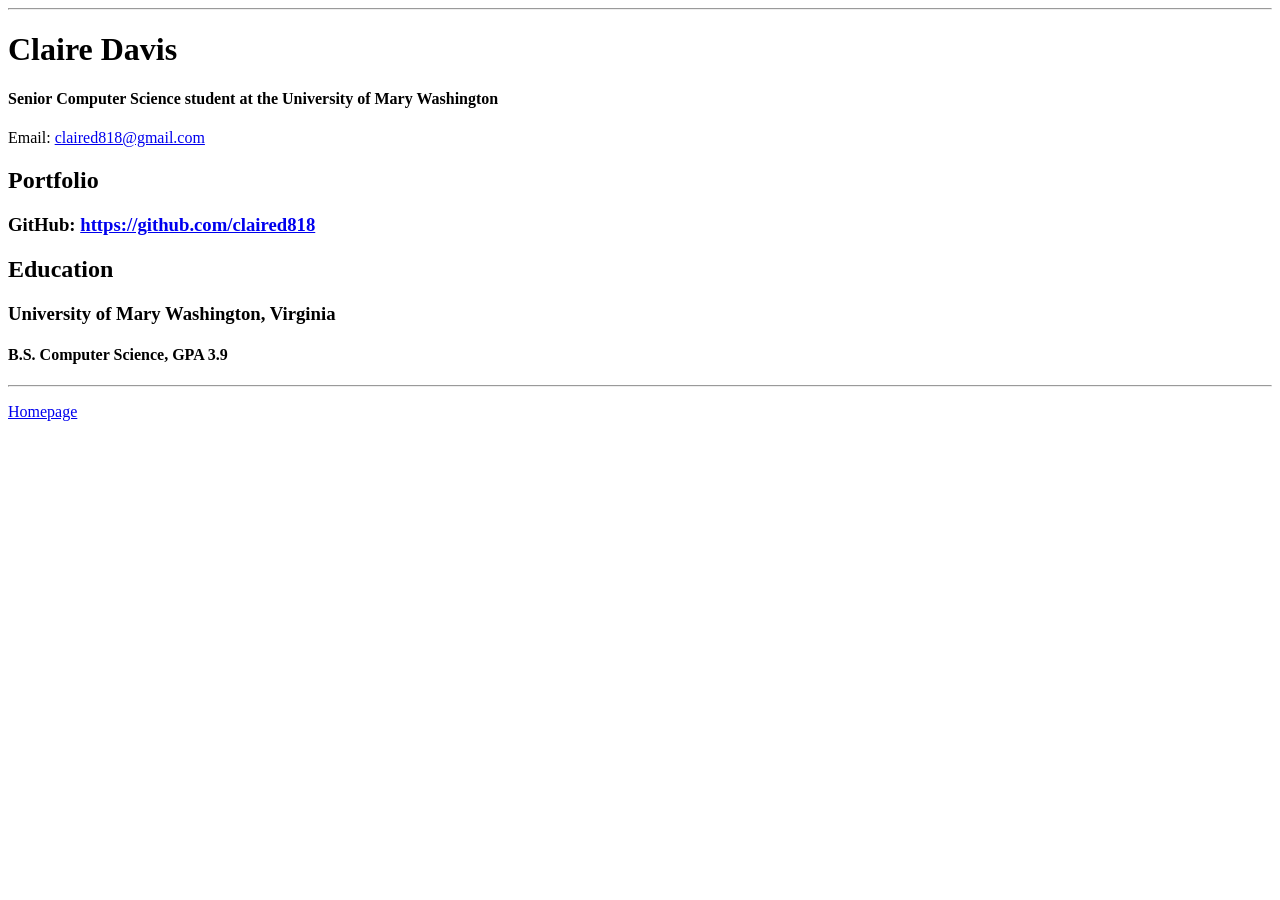
==== resume.html @ 78e47bb7 "Add files via upload" ====
<!doctype html>

<!-- this is a comment for human! -->

<html lang="en">

  <header>
    <title>Claire Davis's Resume</title>
    <link rel='stylesheet' href='css/master.css'>
    <link rel='faviconicon' href='favicon.ico' type='image/x-icon'>
    <link rel='shortcut' href='favicon.ico' type='image/x-icon'>
    <meta name='viewport' content='width-device-width, initial-scale-a, shrink-to-fit-no'>
    <meta name='name' content="Claire Davis's Portfolio">
    <meta anme='robots' content='noindex, nofollow'>
  </header>

  <body>
    <hr>

    <h1>Claire Davis</h1>
    <h4>Senior Computer Science student at the University of Mary Washington</h4>

    <p>Email: <a href="mailto:claired818@gmail.com" target="_blank">claired818@gmail.com</a></p>
    <!-- don't post physical address, personal phone number or other personal information on the web! -->

    <h2>Portfolio</h2>
      <h3>GitHub: <a href="https://github.com/claired818" target="_blank">https://github.com/claired818</a></h3>

    <h2>Education</h2>

    <h3>University of Mary Washington, Virginia</h3>
    <h4>B.S. Computer Science, GPA 3.9</h4>
  </body>

  <footer>
  <hr>
  <p><a href="index.html">Homepage</a><p>
  </footer>

</html>
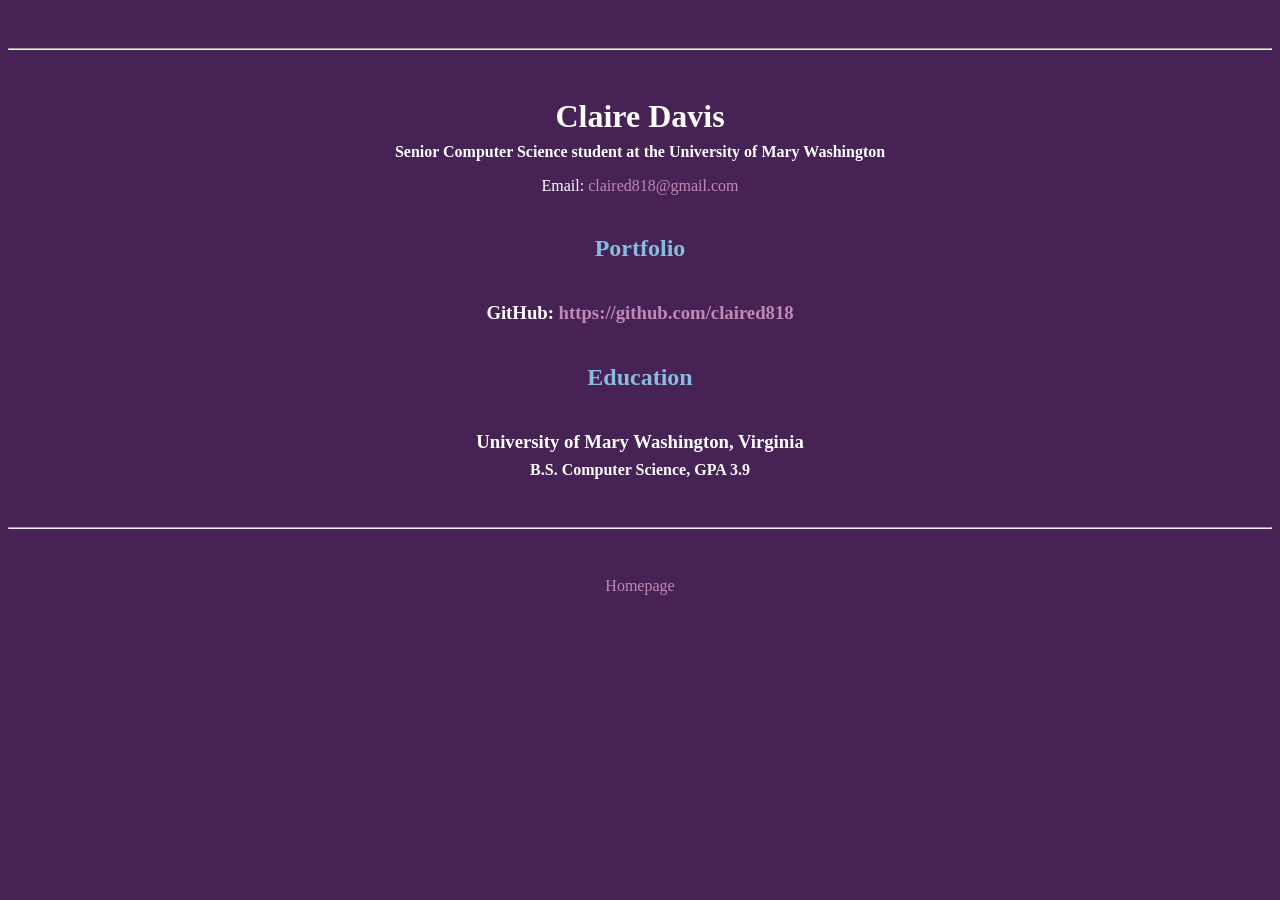
==== commit 73b7a39c: "Update resume.html" ====
--- a/resume.html
+++ b/resume.html
@@ -4,15 +4,14 @@
 
 <html lang="en">
 
-  <header>
+  <head>
     <title>Claire Davis's Resume</title>
-    <link rel='stylesheet' href='css/master.css'>
-    <link rel='faviconicon' href='favicon.ico' type='image/x-icon'>
-    <link rel='shortcut' href='favicon.ico' type='image/x-icon'>
-    <meta name='viewport' content='width-device-width, initial-scale-a, shrink-to-fit-no'>
-    <meta name='name' content="Claire Davis's Portfolio">
-    <meta anme='robots' content='noindex, nofollow'>
-  </header>
+    <link rel="stylesheet" href="css/master.css">
+    <link rel="icon" type="image/x-icon" href="favicon.ico">
+    <meta name="viewport" content="width-device-width, initial-scale-1, shrink-to-fit-no">
+    <meta name="name" content="Claire Davis's Resume">
+    <meta name="robots" content="noindex, nofollow">
+  </head>
 
   <body>
     <hr>
--- a/css/master.css
+++ b/css/master.css
@@ -0,0 +1,71 @@
+/* Cascading stylesheet for the website */
+
+/* Text inside these asterisks and slashes are comments for human */
+
+  a {
+    /* set the text color to blue here */
+    color: #C289B4;
+    text-decoration: none; /* This means we do not want hyperlinks to be underlined */
+  }
+
+  a:hover {
+    /* set the text color to red here */
+    color: #995C89;
+    text-decoration: none; /* This means we do not want hyperlinks to be underlined */
+  }
+
+  body {
+    /* set the background color here */
+    background-color: #462255;
+    /* set the text color to black here */
+    color: white;
+    /* set the font here */
+    font-family: Times New Roman, serif;
+    /* set the text alignment here */
+    text-align: center;
+   }
+
+  footer {
+    margin-top: 2rem;
+    margin-bottom: 2rem;
+  }
+
+  h1 {
+    margin-bottom: 0.5rem;
+    margin-top: 3rem;
+   }
+
+  h2 {
+    /* set the text color of to #075AAB here */
+    color: #87BCDE;
+    /* set both the bottom margin and top margin to 2.5rem here */
+    margin-bottom: 2.5rem;
+    margin-top: 2.5rem;
+   }
+
+  h3 {
+    margin-bottom: 0;
+    margin-top: 2rem;
+  }
+
+  h4 {
+    margin-bottom: 1rem;
+    margin-top: 0.5rem;
+  }
+
+  h5 {
+    margin-top: 0.5rem;
+  }
+
+  hr {
+    margin-bottom: 3rem;
+    margin-top: 3rem;
+    color: white;
+  }
+
+  /* this controls how the bullet points in the resume page looks */
+  ul {
+    display: table;
+    margin: 0 auto;
+    text-align: left;
+  }
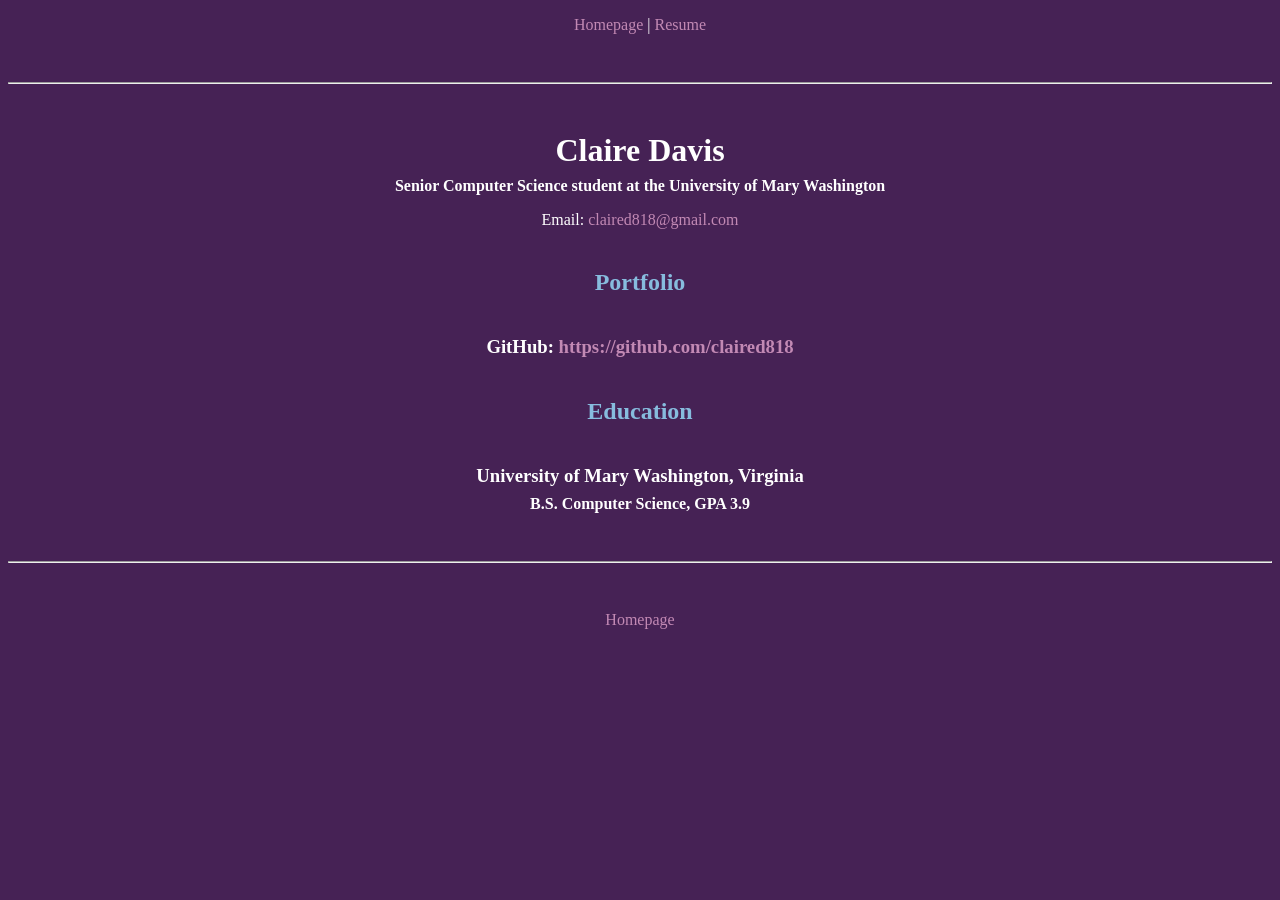
==== commit f31a2781: "Add page navigation header Co-authored-by: Copilot App <223556219+Copilot@users.noreply.github.com>" ====
--- a/resume.html
+++ b/resume.html
@@ -14,6 +14,13 @@
   </head>
 
   <body>
+    <header>
+      <nav aria-label="Main navigation">
+        <a href="index.html">Homepage</a> |
+        <a href="resume.html">Resume</a>
+      </nav>
+    </header>
+
     <hr>
 
     <h1>Claire Davis</h1>
--- a/css/master.css
+++ b/css/master.css
@@ -24,6 +24,10 @@
     /* set the text alignment here */
     text-align: center;
    }
+
+  header {
+    margin: 1rem 0;
+  }
 
   footer {
     margin-top: 2rem;
